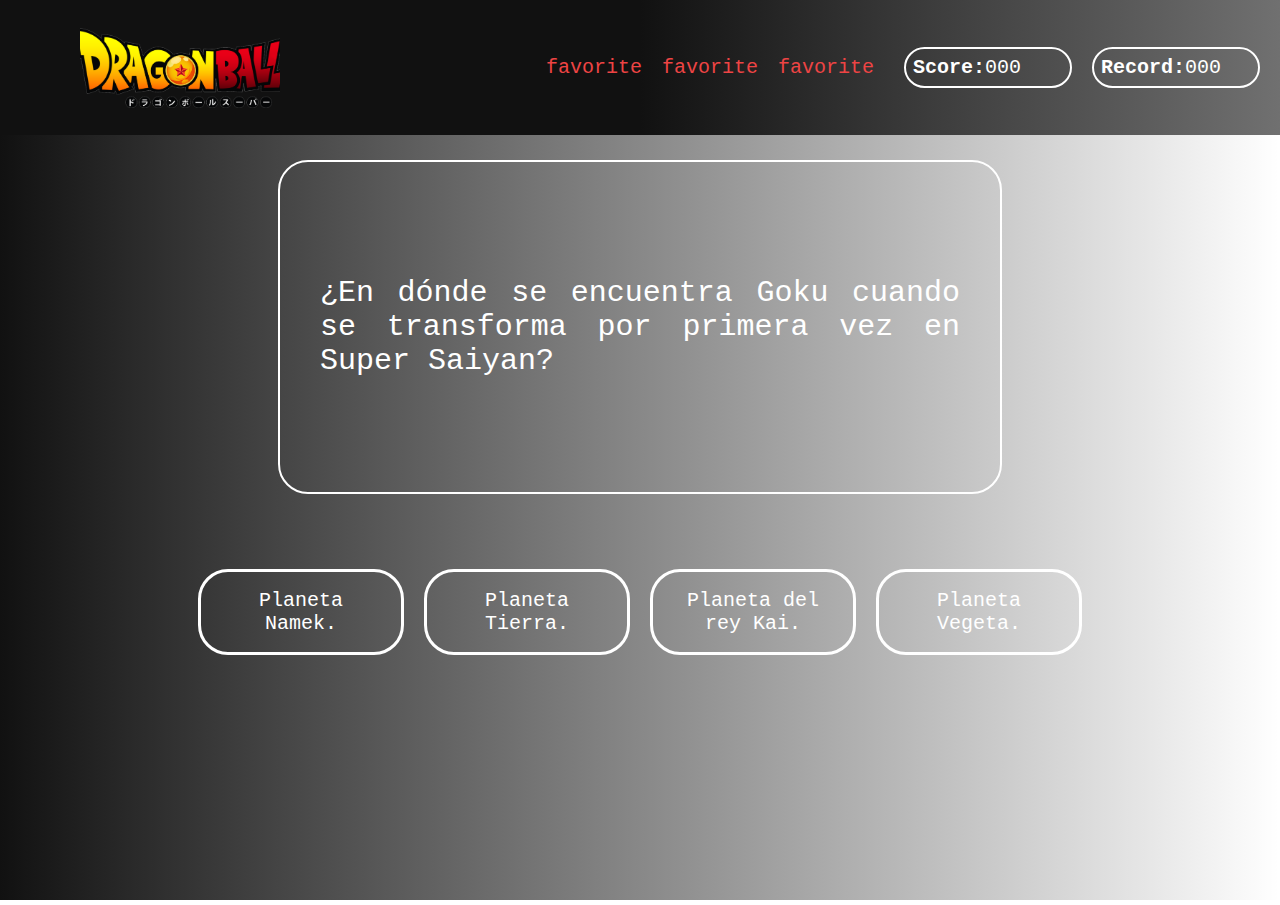
==== Questions/dragon-ball/QuizDragonBall.html @ 1d262ae3 "quiz anime" ====
<!DOCTYPE html>
<html lang="en">
<head>
    <meta charset="UTF-8">
    <meta http-equiv="X-UA-Compatible" content="IE=edge">
    <meta name="viewport" content="width=device-width, initial-scale=1.0">
    <title>Quiz Dragon Ball</title>
    <link rel="stylesheet" href="./static/style-questions.css">
    <link rel="stylesheet" href="./static/alert-game.css">
    <link rel="stylesheet" href="./static/style-questions-response.css">
    <link rel="stylesheet" href="./static/alert-game-response.css">
    <link rel="stylesheet" href="https://fonts.sandbox.google.com/css2?family=Material+Symbols+Outlined:opsz,wght,FILL,GRAD@20..48,100..700,0..1,-50..200" />
    <link rel="stylesheet" href="https://fonts.sandbox.google.com/css2?family=Material+Symbols+Outlined:opsz,wght,FILL,GRAD@48,400,0,0" />
    <link rel="preconnect" href="https://fonts.googleapis.com">
    <link rel="preconnect" href="https://fonts.gstatic.com" crossorigin>
    <link href="https://fonts.googleapis.com/css2?family=Bebas+Neue&display=swap" rel="stylesheet">
</head>
<body>

    <div class="finalRecord">
        <div class="alertWinRecord" >
            <div class="title-Container-record">
                <h1 class="border-win-record">Puntaje Perfecto</h1>
                <h1 class="wave-win-record">Puntaje Perfecto</h1>
            </div>
            <h2 class="title-win-pirate-record">Felicidades pasaste el reto como un gran pirata</h2>  
                <div class="scoreFinal">
                    <h1 class="last-score-record">Score final:</h1>
                    <h1 class="last-record-record">Record:</h1>
                </div>
            <div class="btn__container-win-record">
            <a href="./QuizDragonBall.html"><button class="btn-win-record reset">Jugar de nuevo</button></a>
            <a href="/index.html"><button class="btn-win-record home"> Inicio</button></a>
            </div>
        </div>
        <video class="video">   </video>

    </div>
    <div class="alert-record-last"></div>

    <div class="alertWin-container">
        <div class="alertWin" >
            <div class="title-Container-win">
                <h1 class="border-win">Felicidades ganaste</h1>
                <h1 class="wave-win">Felicidades ganaste</h1>
            </div>
            <h2 class="title-win-pirate">Eres un verdadero Guerrero Z</h2>  
                <div class="scoreFinal">
                    <h1 class="last-score-win">Score final:</h1>
                    <h1 class="last-record-win">Record:</h1>
                </div>
            <div class="btn__container-win">
            <a href="./QuizDragonBall.html"><button class="btn-win reset">Jugar de nuevo</button></a>
            <a href="/index.html"><button class="btn-win home"> Inicio</button></a>
            </div>
        </div>
    </div>


    <div class="alertLouse-Container">
        <div class="alertLouse">
                <div class="title-Container-louse">
                    <h1 class="border-louse">Derrota</h1>
                    <h1 class="wave-louse">Derrota</h1>
                </div>
                <h2 class="title-louse-pirate">Suerte la proxima</h2>  
                <div class="scoreFinal">
                    <h1 class="last-score-louse">Score final:</h1>
                    <h1 class="last-record-louse">Record:</h1>
                </div>
                <div class="btn__container-louse">
                    <a href="./QuizDragonBall.html"><button class="btn-louse reset">Jugar de nuevo</button></a> 
                    <a href="/index.html"> <button class="btn-louse home"> Inicio</button></a>
                </div>
            </div>
        </div>
    </div>



<section class="main-container">

    <nav class="questions-nav">
        <div class="logo"> <img src="./img/dragon-ball.png" alt=""></div>
        <div class="container-lives">
            <div id="live1" class="live"><span class="material-symbols-outlined heart_broken1">favorite</span></div>
            <div id="live2" class="live"><span class="material-symbols-outlined heart_broken2">favorite</span></div>
            <div id="live3" class="live"><span class="material-symbols-outlined heart_broken3">favorite</span></div>
        </div>
        <div class="points-container">
            <div class="cont-score points">
                <div class=" title-score"><h1 class="size" >Score:</h1></div>
                <p class="size score">000</p>
            </div>
            <div class="cont-record points">
                <h1 class="size">Record:</h1>
                <p class="size record">000</p>
            </div>
        </div>
    </nav>

    <div class="background-shadow"></div>
    
    
    <section class="cuestions-container">

        <div class="question">
            <p class="p-question"></p>
        </div>
        <div class="btn-container"></div>
    </section>
</section>

<script type="module" src="./source-js/main-questions.js"></script>
</body>
</html>
---- Questions/dragon-ball/static/style-questions.css ----
*{
    padding: 0px;
    margin: 0px;
    font-size: 20px;
    font-family: monospace;
}



.main-container{
    height: 100vh;
    width: 100%;
}



.main-container{
    background: url(https://fondosmil.com/fondo/24619.png) no-repeat center center/cover ;
    animation: aparition 3s;
}

@keyframes aparition {
    0%{
        opacity: .1;
    }100%{
        opacity: 1;
    }
}


.questions-nav{
    position: relative;
    width: 100%;
    height: 15vh;
    display: flex;
    flex-wrap: wrap;
    background: linear-gradient(to right,#111,#111, #1119);
    color: #fff;
    justify-content: space-between;
    align-items: center;
}

.logo{
    height: 80px;
    margin: 10px;
    margin-left: 80px;
    flex: 2;
    
}

.logo img{
    width: 200px;
    height: 100%;
    object-fit: cover;
}

.points-container{
    display: flex;
    margin: 10px;
}

.points{
    margin: 10px;
    width: 150px;
    padding: 7px;
    border: 2px solid #fff;
    border-radius: 30px;
    display: flex;
}

.container-lives{
    display: flex;
}

.live{
    margin: 10px;
    color: #e44;
}
.live1{
    margin: 10px;
    color: #fff;
}
.live2{
    margin: 10px;
    color: #fff;
}
.live3{
    margin: 10px;
    color: #fff;
}

.material-symbols-outlined {

    font-variation-settings:
    'FILL' 1,
    'wght' 700,
    'GRAD' 0,
    'opsz' 48
}


.background-shadow{
    position: absolute;
    height: 85vh;
    width: 100%;
    background: linear-gradient(to right,#111, transparent);
    z-index: 10;

}
.cuestions-container{   
    height: 85vh;
    width: 100%;
    margin: auto;
    display: flex;
    flex-direction: column;
    align-items: center;
    z-index: 100;
}

.question{
    color: #fff;
    width: 50%;
    text-align: justify;
    border: 2px solid #fff;
    padding: 40px;
    border-radius: 30px;
    margin: 25px;
    height: 250px;
    display: flex;
    justify-content: center;
    align-items: center;
    z-index: 100;
    background: #2228;
}
.p-question{
    font-size: 30px;
}

.btn-container{
    padding: 40px;
    display: flex;
    flex-wrap: wrap;
    justify-content: center;
    z-index: 100;
}

.btn{
    box-sizing: content-box;
    outline: none;
    border: none;
    margin: 10px;
    padding: 15px 20px;
    background-color: inherit;
    max-height: 70px;
    min-height: 50px;
    min-width: 130px;
    max-width:  160px;
    border-radius: 30px;
    color: #fff;
    cursor: pointer;
    border: 3px solid #fff;
    font-size: 20px;
}
.btn:hover{
    background: #e44;
    color: #fff;
    border: none;
}

.btn1{
    background-color: #3a6;
    border: none;
    animation: changeColorGreen 3s ;

}

.btn2{
    background-color: #a33;
    border: none;
    animation: changeColorRed 3s;
}
.btn3{
    background-color: #a33;
    border: none;
    animation: changeColorRed 3s;

}
.btn4{
    background-color: #a33 ;
    border: none;
    animation: changeColorRed 3s;

}

@keyframes changeColorGreen {
    0%{
        background-color: #fff;
    }100%{
        background-color: #3a6;
    }
}

@keyframes changeColorRed {
    0%{
        background-color: #fff;
    }100%{
        background-color: #a33;
    }
}
---- Questions/dragon-ball/static/alert-game.css ----
.alertWin-container{
    visibility: hidden;
    position: absolute;
    height: 100vh;
    width: 100%;
    background-color: #1119;
    z-index: 150;
    opacity: .1;

}

.alertWin{
    position: absolute;
    display: flex;
    flex-direction: column;
    justify-content: space-evenly;
    top: 0px;
    left: 0px;
    right: 0px;
    bottom: 0px;
    margin: auto;
    width: 50%;
    height: 80%;
    background-color: #222;
    z-index: 250;
    text-align: center;
    color: #fff;

}

.title-Container-win{
    display: flex;
    justify-content: center;
    width: 100%;
    height: 130px;
    margin: 10px;
}

.title-Container-win h1{
    position: absolute;
    font-family: 'Bebas Neue', cursive;
    font-weight: 700;
    font-size: 70px;
    color: #00ff80;
    
}




.title-win-pirate{
    font-size: 40px;
} 

.btn__container-win{
    width: 100%;
    display: flex;
    justify-content: space-evenly;
}

.btn-win{
    box-sizing: content-box;
    background-color: #00ff80;
    border: none;
    outline: none;
    width: 200px;
    height: 70px;
    font-size: 25px;
    font-family: 'Bebas Neue', cursive;
    letter-spacing: 3px;
    color: #111;
    border-radius: 5px;
}

.btn-win:hover{
    cursor: pointer;
    background-color: #00c040;
    color: #fff;
    box-shadow: 0px 0px 0px 1   0px #333;
}


.alertLouse-Container{
    visibility: hidden;
    position: absolute;
    height: 100vh;
    width: 100%;
    background-color: #1119;
    z-index: 150;
    opacity: .1;

}

.alertLouse{
    position: absolute;
    display: flex;
    flex-direction: column;
    justify-content: space-evenly;
    top: 0px;
    left: 0px;
    right: 0px;
    bottom: 0px;
    margin: auto;
    width: 50%;
    height: 80%;
    background-color: #222;
    z-index: 250;
    text-align: center;
    color: #fff;

}



.title-Container-louse{
    display: flex;
    justify-content: center;
    width: 100%;
    height: 130px;
    margin: 10px;
}

.title-Container-louse h1{
    position: absolute;
    font-family: 'Bebas Neue', cursive;
    font-weight: 700;
    font-size: 120px;
    color: #f42;
    
}




.title-louse-pirate{
    font-size: 40px;
} 


.btn__container-louse{
    width: 100%;
    display: flex;
    justify-content: space-evenly;
}

.btn-louse{
    box-sizing: content-box;
    background-color: #e42;
    border: none;
    outline: none;
    width: 200px;
    height: 70px;
    font-size: 25px;
    font-family: 'Bebas Neue', cursive;
    letter-spacing: 3px;
    color: #fff;
    border-radius: 5px;
}

.btn-louse:hover{
    cursor: pointer;
    background-color: #f11;
    color: #111;
    box-shadow: 0px 0px 0px 1   0px #333;
}

.finalRecord{
    visibility: hidden;
    position: absolute;
    background-color: #111;
    height: 100vh;
    width: 100%;
    z-index: 800;
    opacity: .1;
}

.video{
    width: 100%;
    height: 100%;
    object-fit: cover;
}
.alert-record-last{
    visibility: hidden;
    position: absolute;
    background: #333;
    opacity: .1;
    width: 100%;
    height: 100vh;
}
.alertWinRecord{
    visibility: hidden;
    position: absolute;
    display: flex;
    flex-direction: column;
    justify-content: space-evenly;
    top: 0px;
    left: 0px;
    right: 0px;
    bottom: 0px;
    margin: auto;
    width: 50%;
    height: 80%;
    background: linear-gradient( to right, #1118, #1116, #1112);
    z-index: 2000;
    text-align: center;
    color: #fff;

}



.title-Container-record{
    display: flex;
    justify-content: center;
    width: 100%;
    height: 130px;
    margin: 10px;
}

.title-Container-record h1{
    position: absolute;
    font-family: 'Bebas Neue', cursive;
    font-weight: 700;
    font-size: 70px;
    color: #e42;
    
}



.title-win-pirate-record{
    font-size: 40px;
} 

.btn__container-win-record{
    width: 100%;
    display: flex;
    justify-content: space-evenly;
}

.btn-win-record{
    box-sizing: content-box;
    background-color: #f42;
    border: none;
    outline: none;
    width: 200px;
    height: 70px;
    font-size: 25px;
    font-family: 'Bebas Neue', cursive;
    letter-spacing: 3px;
    color: #333;
    border-radius: 5px;
}

.btn-win-record:hover{
    cursor: pointer;
    background-color: #f12;
    color: #fff;
    box-shadow: 0px 0px 0px 1   0px #333;
}
---- Questions/dragon-ball/static/style-questions-response.css ----
@media (max-width: 825px){

    .logo{
    height: 40px;
    width: 100px;
    margin: 10px;
    
    }
    .logo img{
        width: 120px;
        height: 100%;
        object-fit: cover;
    }

    .points{
        width: 100px;
    }
    .size{
        font-size: 17px;
    }

    .question{
        padding: 30px;
        margin: 15px;
        height: 200px;

    }
    .p-question{
        font-size: 25px;
    }
    .btn-container{
        max-width: 480px;
        justify-content: space-evenly;
    }
    .btn{
        box-sizing: content-box;
        margin: 5px;
        padding: 10px 15px;
        font-size: 15px;
    }
}


@media (max-width: 550px){
    .questions-nav{
        height: 20vh;
    }

    .cuestions-container{   
        height: 80vh;
        justify-content: center;
    }
    .background-shadow{
        height: 80vh;
    }
    .points-container{
        width: 100%;
        justify-content: space-evenly;
    }
}


@media (max-width: 430px){

    .cuestions-container{   
        height: 80vh;
    }
    .background-shadow{
        height: 80vh;
    }
    .question{
        padding: 30px;
        margin: 1px;
    }
    .p-question{
        font-size: 25px;
    }
    .btn-container{
        justify-content: space-around;
    }
    .btn{
        box-sizing: content-box;
        margin: 5px;
        padding: 5px 10px;
        font-size: 15px;
        min-width: 80px;
    }
}
---- Questions/dragon-ball/static/alert-game-response.css ----
@media (max-width: 800px){

    .alertWin-container{
        height: 100%;
        width: 100%;
    }

    .alertWin{
        width: 80%;
        height: 60%; 
    }

    .title-Container-win{
        width: 100%;
        height: 80px;
        margin: 10px;
    }
    
    .title-Container-win h1{

        font-weight: 700;
        font-size: 40px;
        
    }
    


    
    .title-win-pirate{
        font-size: 20px;
    } 
    
    .btn__container-win{
        width: 100%;
        display: flex;
        justify-content: space-evenly;
        align-items: center;
    }
    .btn-win{
        min-width: 70px;
        max-width: 100px;
        height: 50px;
        font-size: 15px;

    }



    
.alertLouse-Container{

    height: 100%;
    width: 100%;


}

.alertLouse{
    width: 80%;
    height: 60%; 

}



.title-Container-louse{
    width: 100%;
    height: 80px;
    margin: 10px;
}

.title-Container-louse h1{
    font-size: 70px;
    
    
}



.title-louse-pirate{
    font-size: 20px;
} 


.btn__container-louse{
    width: 100%;
    display: flex;
    justify-content: space-evenly;
    align-items: center;
}

.btn-louse{
    min-width: 70px;
    max-width: 100px;
    height: 50px;
    font-size: 15px;
}



.alert-record-last{

    width: 100%;
    height: 100%;
}
.alertWinRecord{
    width: 80%;
    height: 60%;
}



.title-Container-record{
    width: 100%;
    height: 80px;
    margin: 10px;
}

.title-Container-record h1{

    font-size: 40px;
    
}




.title-win-pirate-record{
    font-size: 20px;
} 

.btn__container-win-record{
    width: 100%;
    display: flex;
    justify-content: space-evenly;
    align-items: center;
}

.btn-win-record{
    min-width: 70px;
    max-width: 100px;
    height: 50px;
    font-size: 15px;
}

}
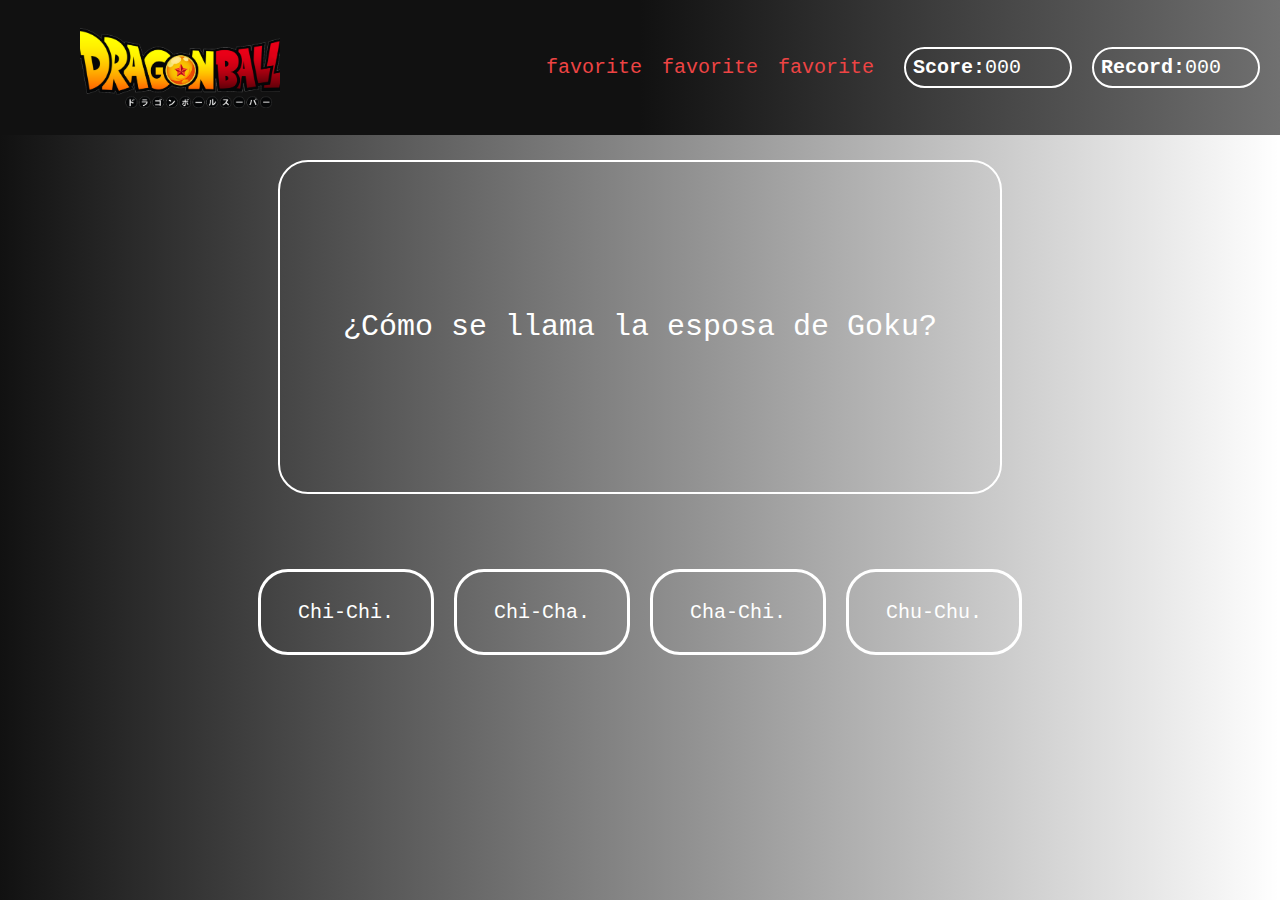
==== commit 7dd6272c: "Add files via upload" ====
--- a/Questions/dragon-ball/QuizDragonBall.html
+++ b/Questions/dragon-ball/QuizDragonBall.html
@@ -1,116 +1,116 @@
-<!DOCTYPE html>
-<html lang="en">
-<head>
-    <meta charset="UTF-8">
-    <meta http-equiv="X-UA-Compatible" content="IE=edge">
-    <meta name="viewport" content="width=device-width, initial-scale=1.0">
-    <title>Quiz Dragon Ball</title>
-    <link rel="stylesheet" href="./static/style-questions.css">
-    <link rel="stylesheet" href="./static/alert-game.css">
-    <link rel="stylesheet" href="./static/style-questions-response.css">
-    <link rel="stylesheet" href="./static/alert-game-response.css">
-    <link rel="stylesheet" href="https://fonts.sandbox.google.com/css2?family=Material+Symbols+Outlined:opsz,wght,FILL,GRAD@20..48,100..700,0..1,-50..200" />
-    <link rel="stylesheet" href="https://fonts.sandbox.google.com/css2?family=Material+Symbols+Outlined:opsz,wght,FILL,GRAD@48,400,0,0" />
-    <link rel="preconnect" href="https://fonts.googleapis.com">
-    <link rel="preconnect" href="https://fonts.gstatic.com" crossorigin>
-    <link href="https://fonts.googleapis.com/css2?family=Bebas+Neue&display=swap" rel="stylesheet">
-</head>
-<body>
-
-    <div class="finalRecord">
-        <div class="alertWinRecord" >
-            <div class="title-Container-record">
-                <h1 class="border-win-record">Puntaje Perfecto</h1>
-                <h1 class="wave-win-record">Puntaje Perfecto</h1>
-            </div>
-            <h2 class="title-win-pirate-record">Felicidades pasaste el reto como un gran pirata</h2>  
-                <div class="scoreFinal">
-                    <h1 class="last-score-record">Score final:</h1>
-                    <h1 class="last-record-record">Record:</h1>
-                </div>
-            <div class="btn__container-win-record">
-            <a href="./QuizDragonBall.html"><button class="btn-win-record reset">Jugar de nuevo</button></a>
-            <a href="/index.html"><button class="btn-win-record home"> Inicio</button></a>
-            </div>
-        </div>
-        <video class="video">   </video>
-
-    </div>
-    <div class="alert-record-last"></div>
-
-    <div class="alertWin-container">
-        <div class="alertWin" >
-            <div class="title-Container-win">
-                <h1 class="border-win">Felicidades ganaste</h1>
-                <h1 class="wave-win">Felicidades ganaste</h1>
-            </div>
-            <h2 class="title-win-pirate">Eres un verdadero Guerrero Z</h2>  
-                <div class="scoreFinal">
-                    <h1 class="last-score-win">Score final:</h1>
-                    <h1 class="last-record-win">Record:</h1>
-                </div>
-            <div class="btn__container-win">
-            <a href="./QuizDragonBall.html"><button class="btn-win reset">Jugar de nuevo</button></a>
-            <a href="/index.html"><button class="btn-win home"> Inicio</button></a>
-            </div>
-        </div>
-    </div>
-
-
-    <div class="alertLouse-Container">
-        <div class="alertLouse">
-                <div class="title-Container-louse">
-                    <h1 class="border-louse">Derrota</h1>
-                    <h1 class="wave-louse">Derrota</h1>
-                </div>
-                <h2 class="title-louse-pirate">Suerte la proxima</h2>  
-                <div class="scoreFinal">
-                    <h1 class="last-score-louse">Score final:</h1>
-                    <h1 class="last-record-louse">Record:</h1>
-                </div>
-                <div class="btn__container-louse">
-                    <a href="./QuizDragonBall.html"><button class="btn-louse reset">Jugar de nuevo</button></a> 
-                    <a href="/index.html"> <button class="btn-louse home"> Inicio</button></a>
-                </div>
-            </div>
-        </div>
-    </div>
-
-
-
-<section class="main-container">
-
-    <nav class="questions-nav">
-        <div class="logo"> <img src="./img/dragon-ball.png" alt=""></div>
-        <div class="container-lives">
-            <div id="live1" class="live"><span class="material-symbols-outlined heart_broken1">favorite</span></div>
-            <div id="live2" class="live"><span class="material-symbols-outlined heart_broken2">favorite</span></div>
-            <div id="live3" class="live"><span class="material-symbols-outlined heart_broken3">favorite</span></div>
-        </div>
-        <div class="points-container">
-            <div class="cont-score points">
-                <div class=" title-score"><h1 class="size" >Score:</h1></div>
-                <p class="size score">000</p>
-            </div>
-            <div class="cont-record points">
-                <h1 class="size">Record:</h1>
-                <p class="size record">000</p>
-            </div>
-        </div>
-    </nav>
-
-    <div class="background-shadow"></div>
-    
-    
-    <section class="cuestions-container">
-
-        <div class="question">
-            <p class="p-question"></p>
-        </div>
-        <div class="btn-container"></div>
-    </section>
-</section>
-
-<script type="module" src="./source-js/main-questions.js"></script>
-</body>
+<!DOCTYPE html>
+<html lang="en">
+<head>
+    <meta charset="UTF-8">
+    <meta http-equiv="X-UA-Compatible" content="IE=edge">
+    <meta name="viewport" content="width=device-width, initial-scale=1.0">
+    <title>Quiz Dragon Ball</title>
+    <link rel="stylesheet" href="./static/style-questions.css">
+    <link rel="stylesheet" href="./static/alert-game.css">
+    <link rel="stylesheet" href="./static/style-questions-response.css">
+    <link rel="stylesheet" href="./static/alert-game-response.css">
+    <link rel="stylesheet" href="https://fonts.sandbox.google.com/css2?family=Material+Symbols+Outlined:opsz,wght,FILL,GRAD@20..48,100..700,0..1,-50..200" />
+    <link rel="stylesheet" href="https://fonts.sandbox.google.com/css2?family=Material+Symbols+Outlined:opsz,wght,FILL,GRAD@48,400,0,0" />
+    <link rel="preconnect" href="https://fonts.googleapis.com">
+    <link rel="preconnect" href="https://fonts.gstatic.com" crossorigin>
+    <link href="https://fonts.googleapis.com/css2?family=Bebas+Neue&display=swap" rel="stylesheet">
+</head>
+<body>
+
+    <div class="finalRecord">
+        <div class="alertWinRecord" >
+            <div class="title-Container-record">
+                <h1 class="border-win-record">Puntaje Perfecto</h1>
+                <h1 class="wave-win-record">Puntaje Perfecto</h1>
+            </div>
+            <h2 class="title-win-pirate-record">Felicidades pasaste el reto como un gran guerrero Z</h2>  
+                <div class="scoreFinal">
+                    <h1 class="last-score-record">Score final:</h1>
+                    <h1 class="last-record-record">Record:</h1>
+                </div>
+            <div class="btn__container-win-record">
+            <a href="./QuizDragonBall.html"><button class="btn-win-record reset">Jugar de nuevo</button></a>
+            <a href="/index.html"><button class="btn-win-record home"> Inicio</button></a>
+            </div>
+        </div>
+        <video class="video">   </video>
+
+    </div>
+    <div class="alert-record-last"></div>
+
+    <div class="alertWin-container">
+        <div class="alertWin" >
+            <div class="title-Container-win">
+                <h1 class="border-win">Felicidades ganaste</h1>
+                <h1 class="wave-win">Felicidades ganaste</h1>
+            </div>
+            <h2 class="title-win-pirate">Eres un verdadero Guerrero Z</h2>  
+                <div class="scoreFinal">
+                    <h1 class="last-score-win">Score final:</h1>
+                    <h1 class="last-record-win">Record:</h1>
+                </div>
+            <div class="btn__container-win">
+            <a href="./QuizDragonBall.html"><button class="btn-win reset">Jugar de nuevo</button></a>
+            <a href="/index.html"><button class="btn-win home"> Inicio</button></a>
+            </div>
+        </div>
+    </div>
+
+
+    <div class="alertLouse-Container">
+        <div class="alertLouse">
+                <div class="title-Container-louse">
+                    <h1 class="border-louse">Derrota</h1>
+                    <h1 class="wave-louse">Derrota</h1>
+                </div>
+                <h2 class="title-louse-pirate">Suerte la proxima</h2>  
+                <div class="scoreFinal">
+                    <h1 class="last-score-louse">Score final:</h1>
+                    <h1 class="last-record-louse">Record:</h1>
+                </div>
+                <div class="btn__container-louse">
+                    <a href="./QuizDragonBall.html"><button class="btn-louse reset">Jugar de nuevo</button></a> 
+                    <a href="/index.html"> <button class="btn-louse home"> Inicio</button></a>
+                </div>
+            </div>
+        </div>
+    </div>
+
+
+
+<section class="main-container">
+
+    <nav class="questions-nav">
+        <div class="logo"> <img src="./img/dragon-ball.png" alt=""></div>
+        <div class="container-lives">
+            <div id="live1" class="live"><span class="material-symbols-outlined heart_broken1">favorite</span></div>
+            <div id="live2" class="live"><span class="material-symbols-outlined heart_broken2">favorite</span></div>
+            <div id="live3" class="live"><span class="material-symbols-outlined heart_broken3">favorite</span></div>
+        </div>
+        <div class="points-container">
+            <div class="cont-score points">
+                <div class=" title-score"><h1 class="size" >Score:</h1></div>
+                <p class="size score">000</p>
+            </div>
+            <div class="cont-record points">
+                <h1 class="size">Record:</h1>
+                <p class="size record">000</p>
+            </div>
+        </div>
+    </nav>
+
+    <div class="background-shadow"></div>
+    
+    
+    <section class="cuestions-container">
+
+        <div class="question">
+            <p class="p-question"></p>
+        </div>
+        <div class="btn-container"></div>
+    </section>
+</section>
+
+<script type="module" src="./source-js/main-questions.js"></script>
+</body>
 </html>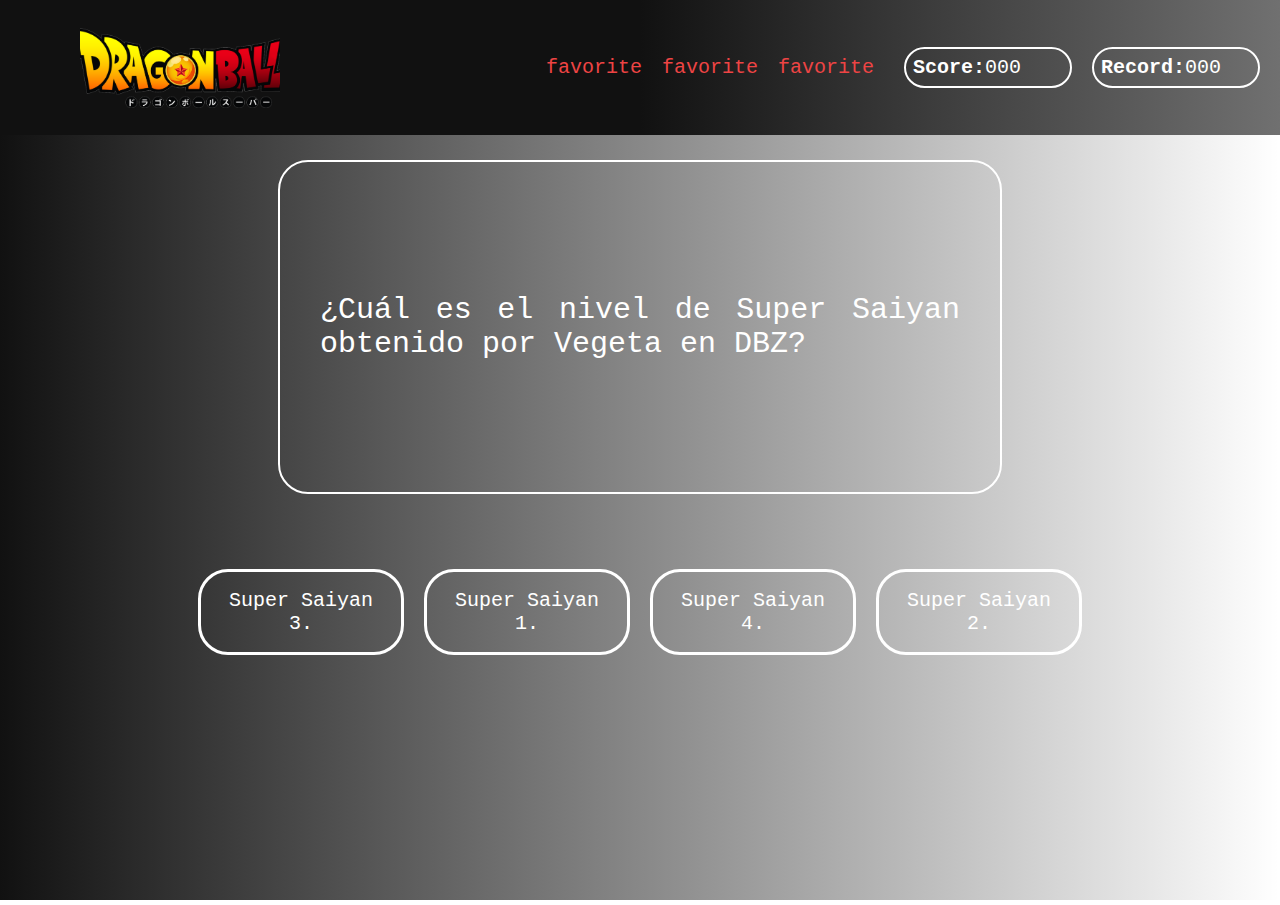
==== commit c2610dd1: "Add files via upload" ====
--- a/Questions/dragon-ball/QuizDragonBall.html
+++ b/Questions/dragon-ball/QuizDragonBall.html
@@ -30,7 +30,7 @@
                 </div>
             <div class="btn__container-win-record">
             <a href="./QuizDragonBall.html"><button class="btn-win-record reset">Jugar de nuevo</button></a>
-            <a href="/index.html"><button class="btn-win-record home"> Inicio</button></a>
+            <a href="./index.html"><button class="btn-win-record home"> Inicio</button></a>
             </div>
         </div>
         <video class="video">   </video>
@@ -51,7 +51,7 @@
                 </div>
             <div class="btn__container-win">
             <a href="./QuizDragonBall.html"><button class="btn-win reset">Jugar de nuevo</button></a>
-            <a href="/index.html"><button class="btn-win home"> Inicio</button></a>
+            <a href="./index.html"><button class="btn-win home"> Inicio</button></a>
             </div>
         </div>
     </div>
@@ -70,7 +70,7 @@
                 </div>
                 <div class="btn__container-louse">
                     <a href="./QuizDragonBall.html"><button class="btn-louse reset">Jugar de nuevo</button></a> 
-                    <a href="/index.html"> <button class="btn-louse home"> Inicio</button></a>
+                    <a href="./index.html"> <button class="btn-louse home"> Inicio</button></a>
                 </div>
             </div>
         </div>
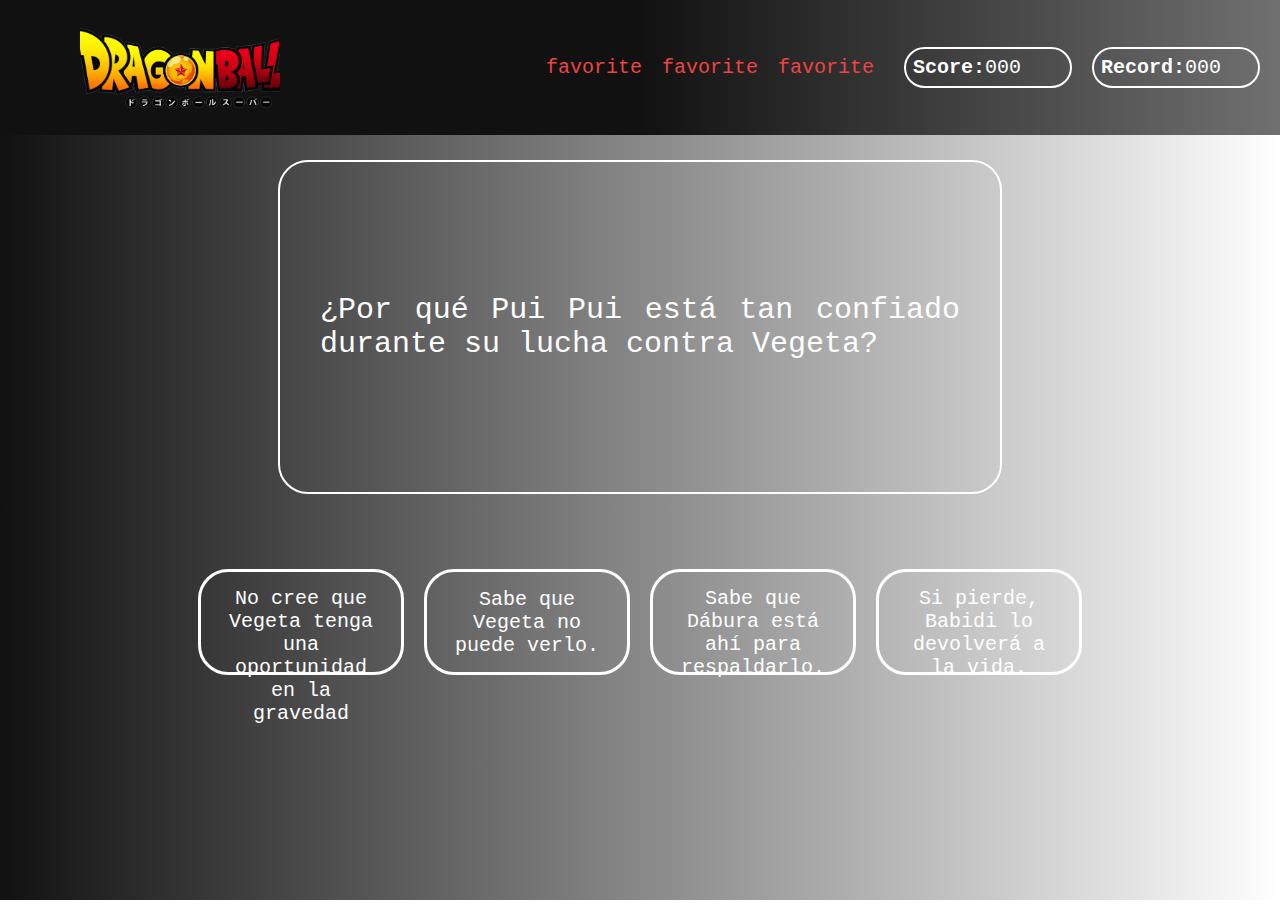
==== commit 5adc5159: "Add files via upload" ====
--- a/Questions/dragon-ball/QuizDragonBall.html
+++ b/Questions/dragon-ball/QuizDragonBall.html
@@ -30,7 +30,7 @@
                 </div>
             <div class="btn__container-win-record">
             <a href="./QuizDragonBall.html"><button class="btn-win-record reset">Jugar de nuevo</button></a>
-            <a href="./index.html"><button class="btn-win-record home"> Inicio</button></a>
+            <a href="https://yennic0302.github.io/Questions/"><button class="btn-win-record home"> Inicio</button></a>
             </div>
         </div>
         <video class="video">   </video>
@@ -51,7 +51,7 @@
                 </div>
             <div class="btn__container-win">
             <a href="./QuizDragonBall.html"><button class="btn-win reset">Jugar de nuevo</button></a>
-            <a href="./index.html"><button class="btn-win home"> Inicio</button></a>
+            <a href="https://yennic0302.github.io/Questions/"><button class="btn-win home"> Inicio</button></a>
             </div>
         </div>
     </div>
@@ -70,7 +70,7 @@
                 </div>
                 <div class="btn__container-louse">
                     <a href="./QuizDragonBall.html"><button class="btn-louse reset">Jugar de nuevo</button></a> 
-                    <a href="./index.html"> <button class="btn-louse home"> Inicio</button></a>
+                    <a href="https://yennic0302.github.io/Questions/"> <button class="btn-louse home"> Inicio</button></a>
                 </div>
             </div>
         </div>
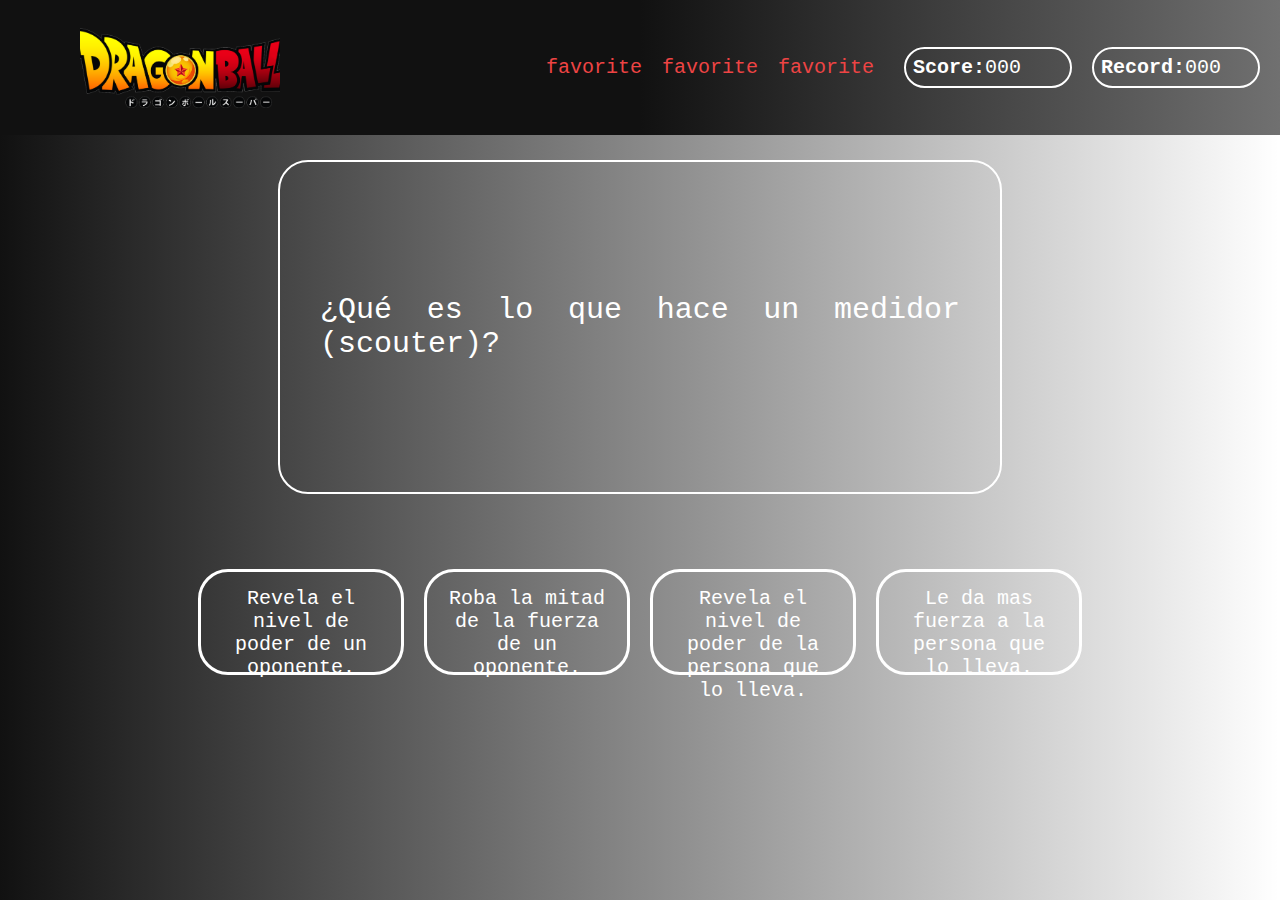
==== commit 5fefc68f: "Add files via upload" ====
--- a/Questions/dragon-ball/QuizDragonBall.html
+++ b/Questions/dragon-ball/QuizDragonBall.html
@@ -33,7 +33,7 @@
             <a href="https://yennic0302.github.io/Questions/"><button class="btn-win-record home"> Inicio</button></a>
             </div>
         </div>
-        <video class="video">   </video>
+        <img class="video">   </img>
 
     </div>
     <div class="alert-record-last"></div>
